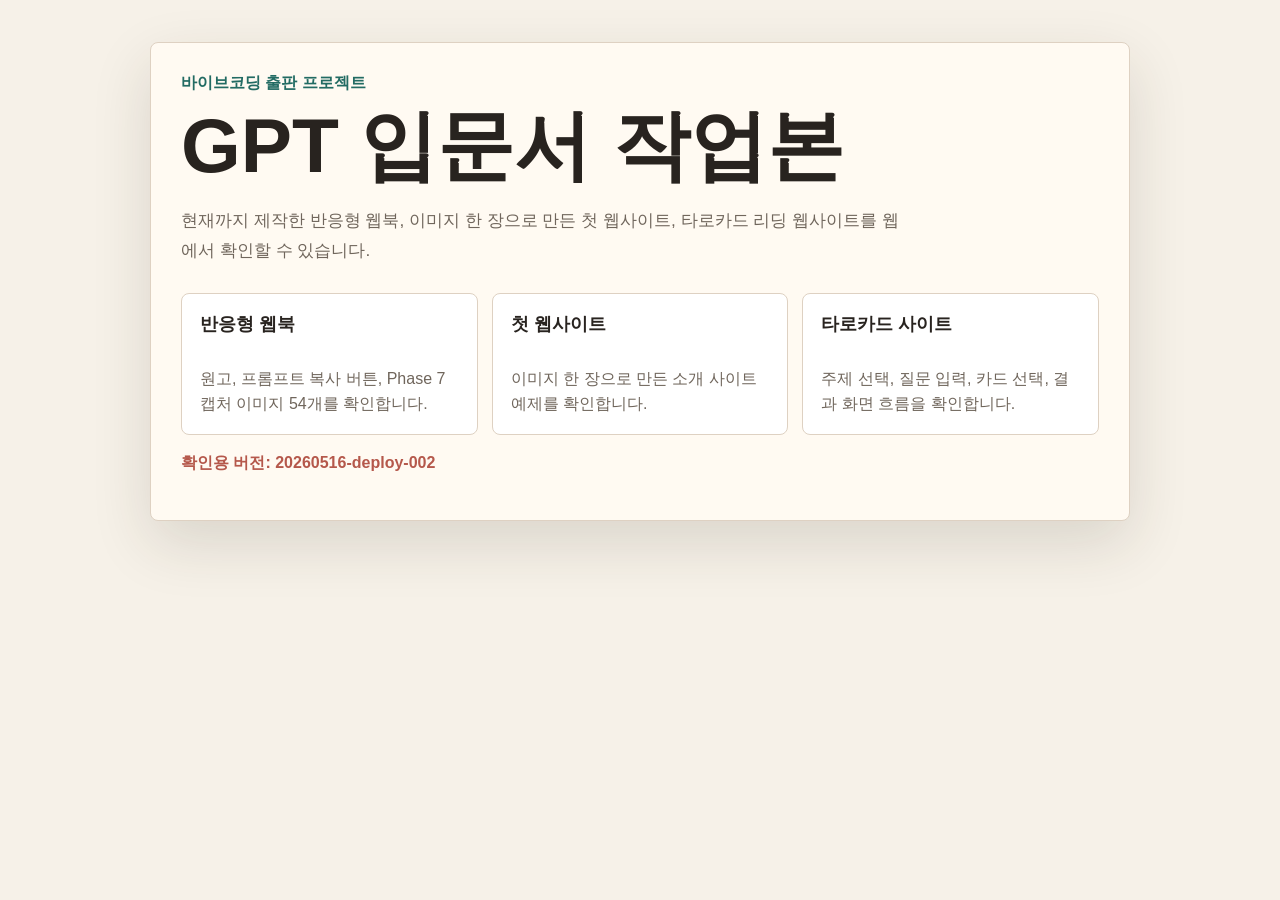
==== index.html @ 580c359a "docs: publish phase 7 web preview" ====
<!doctype html>
<html lang="ko">
  <head>
    <meta charset="utf-8">
    <meta name="viewport" content="width=device-width, initial-scale=1">
    <meta http-equiv="Cache-Control" content="no-cache, no-store, must-revalidate">
    <meta http-equiv="Pragma" content="no-cache">
    <meta http-equiv="Expires" content="0">
    <title>바이브코딩 GPT 입문서</title>
    <style>
      :root {
        --bg: #f6f1e8;
        --paper: #fffaf2;
        --ink: #28231f;
        --muted: #70665c;
        --line: #ded1c2;
        --teal: #226b63;
        --rose: #b5584b;
        --radius: 8px;
        color-scheme: light;
      }

      * {
        box-sizing: border-box;
      }

      body {
        margin: 0;
        min-height: 100vh;
        background: var(--bg);
        color: var(--ink);
        font-family: -apple-system, BlinkMacSystemFont, "Segoe UI", sans-serif;
      }

      main {
        width: min(980px, calc(100% - 32px));
        margin: 0 auto;
        padding: 42px 0;
      }

      .hero {
        padding: 30px;
        border: 1px solid var(--line);
        border-radius: var(--radius);
        background: var(--paper);
        box-shadow: 0 22px 60px rgba(48, 39, 30, 0.14);
      }

      .eyebrow {
        margin: 0 0 10px;
        color: var(--teal);
        font-weight: 900;
      }

      h1 {
        margin: 0;
        font-size: clamp(2.2rem, 7vw, 4.8rem);
        line-height: 1.08;
        letter-spacing: 0;
      }

      .lead {
        max-width: 720px;
        margin: 18px 0 0;
        color: var(--muted);
        font-size: 1.08rem;
        line-height: 1.75;
      }

      .link-grid {
        display: grid;
        grid-template-columns: repeat(3, minmax(0, 1fr));
        gap: 14px;
        margin-top: 28px;
      }

      a {
        display: grid;
        min-height: 142px;
        align-content: space-between;
        padding: 18px;
        border: 1px solid var(--line);
        border-radius: var(--radius);
        background: #fff;
        color: var(--ink);
        text-decoration: none;
      }

      a strong {
        font-size: 1.1rem;
      }

      a span {
        color: var(--muted);
        line-height: 1.55;
      }

      .version {
        margin-top: 18px;
        color: var(--rose);
        font-weight: 800;
      }

      @media (max-width: 720px) {
        main {
          width: min(100% - 24px, 520px);
          padding: 24px 0;
        }

        .hero {
          padding: 22px;
        }

        .link-grid {
          grid-template-columns: 1fr;
        }
      }
    </style>
  </head>
  <body>
    <!-- build: 20260516-deploy-002 -->
    <main>
      <section class="hero" aria-label="바이브코딩 GPT 입문서 보기">
        <p class="eyebrow">바이브코딩 출판 프로젝트</p>
        <h1>GPT 입문서 작업본</h1>
        <p class="lead">현재까지 제작한 반응형 웹북, 이미지 한 장으로 만든 첫 웹사이트, 타로카드 리딩 웹사이트를 웹에서 확인할 수 있습니다.</p>
        <div class="link-grid">
          <a href="./webbook/?v=20260516-deploy-002">
            <strong>반응형 웹북</strong>
            <span>원고, 프롬프트 복사 버튼, Phase 7 캡처 이미지 54개를 확인합니다.</span>
          </a>
          <a href="./examples/first-site/?v=20260516-deploy-002">
            <strong>첫 웹사이트</strong>
            <span>이미지 한 장으로 만든 소개 사이트 예제를 확인합니다.</span>
          </a>
          <a href="./examples/tarot-site/?v=20260516-deploy-002">
            <strong>타로카드 사이트</strong>
            <span>주제 선택, 질문 입력, 카드 선택, 결과 화면 흐름을 확인합니다.</span>
          </a>
        </div>
        <p class="version">확인용 버전: 20260516-deploy-002</p>
      </section>
    </main>
  </body>
</html>
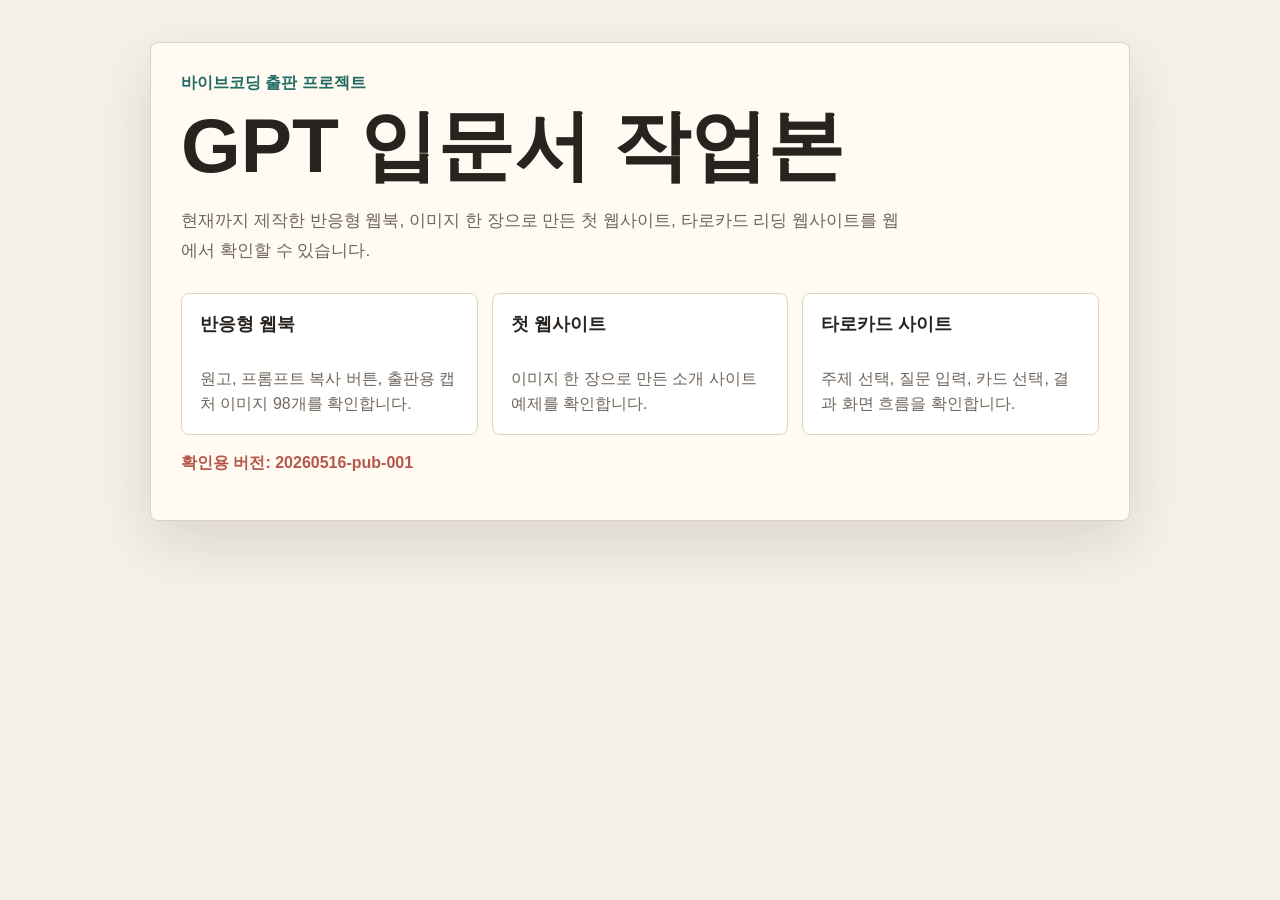
==== commit c68274a0: "docs: finalize publication preview" ====
--- a/index.html
+++ b/index.html
@@ -118,27 +118,27 @@
     </style>
   </head>
   <body>
-    <!-- build: 20260516-deploy-002 -->
+    <!-- build: 20260516-pub-001 -->
     <main>
       <section class="hero" aria-label="바이브코딩 GPT 입문서 보기">
         <p class="eyebrow">바이브코딩 출판 프로젝트</p>
         <h1>GPT 입문서 작업본</h1>
         <p class="lead">현재까지 제작한 반응형 웹북, 이미지 한 장으로 만든 첫 웹사이트, 타로카드 리딩 웹사이트를 웹에서 확인할 수 있습니다.</p>
         <div class="link-grid">
-          <a href="./webbook/?v=20260516-deploy-002">
+          <a href="./webbook/?v=20260516-pub-001">
             <strong>반응형 웹북</strong>
-            <span>원고, 프롬프트 복사 버튼, Phase 7 캡처 이미지 54개를 확인합니다.</span>
+            <span>원고, 프롬프트 복사 버튼, 출판용 캡처 이미지 98개를 확인합니다.</span>
           </a>
-          <a href="./examples/first-site/?v=20260516-deploy-002">
+          <a href="./examples/first-site/?v=20260516-pub-001">
             <strong>첫 웹사이트</strong>
             <span>이미지 한 장으로 만든 소개 사이트 예제를 확인합니다.</span>
           </a>
-          <a href="./examples/tarot-site/?v=20260516-deploy-002">
+          <a href="./examples/tarot-site/?v=20260516-pub-001">
             <strong>타로카드 사이트</strong>
             <span>주제 선택, 질문 입력, 카드 선택, 결과 화면 흐름을 확인합니다.</span>
           </a>
         </div>
-        <p class="version">확인용 버전: 20260516-deploy-002</p>
+        <p class="version">확인용 버전: 20260516-pub-001</p>
       </section>
     </main>
   </body>
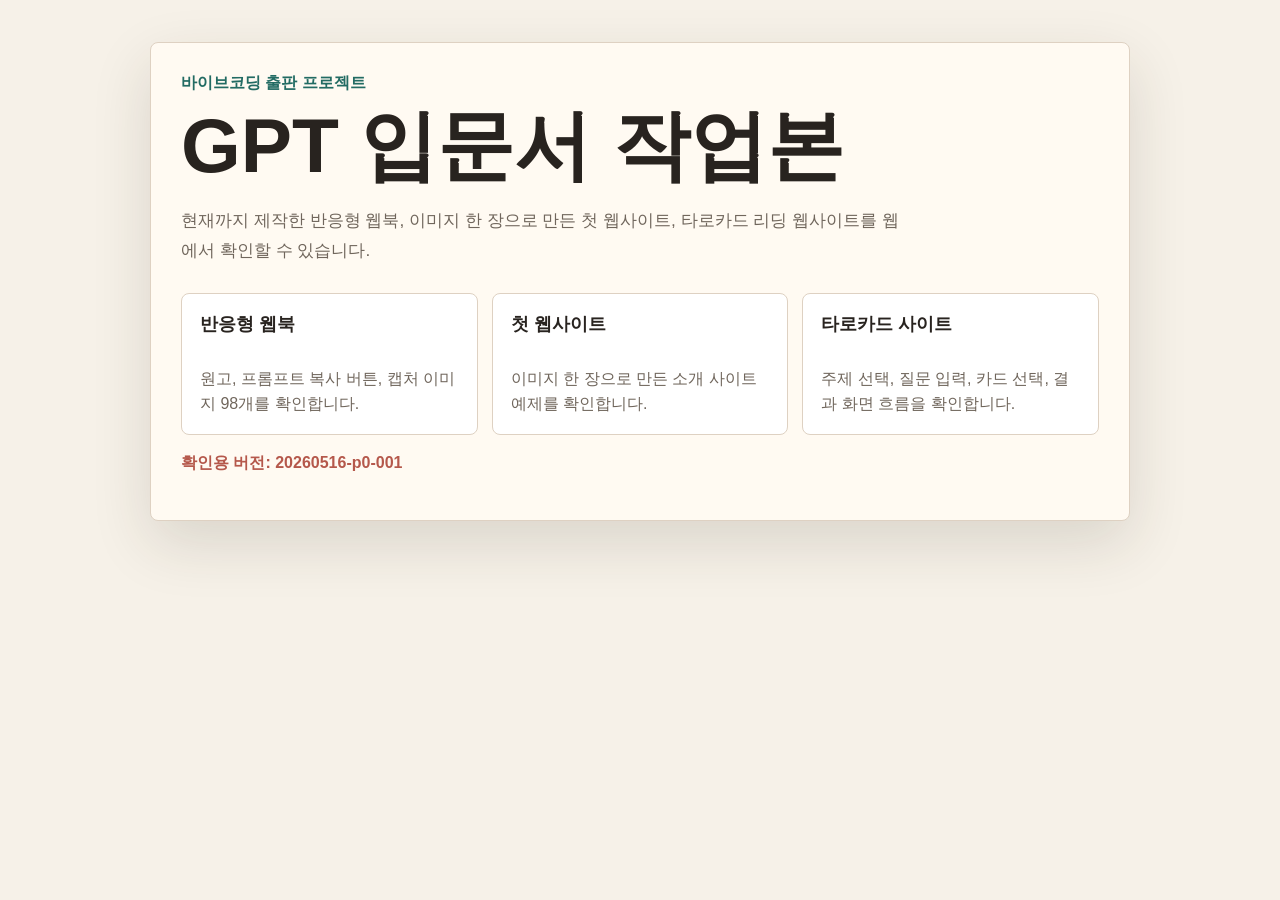
==== commit 75f9933b: "fix: resolve P0 webbook publication issues" ====
--- a/index.html
+++ b/index.html
@@ -118,27 +118,27 @@
     </style>
   </head>
   <body>
-    <!-- build: 20260516-pub-001 -->
+    <!-- build: 20260516-p0-001 -->
     <main>
       <section class="hero" aria-label="바이브코딩 GPT 입문서 보기">
         <p class="eyebrow">바이브코딩 출판 프로젝트</p>
         <h1>GPT 입문서 작업본</h1>
         <p class="lead">현재까지 제작한 반응형 웹북, 이미지 한 장으로 만든 첫 웹사이트, 타로카드 리딩 웹사이트를 웹에서 확인할 수 있습니다.</p>
         <div class="link-grid">
-          <a href="./webbook/?v=20260516-pub-001">
+          <a href="./webbook/?v=20260516-p0-001">
             <strong>반응형 웹북</strong>
-            <span>원고, 프롬프트 복사 버튼, 출판용 캡처 이미지 98개를 확인합니다.</span>
+            <span>원고, 프롬프트 복사 버튼, 캡처 이미지 98개를 확인합니다.</span>
           </a>
-          <a href="./examples/first-site/?v=20260516-pub-001">
+          <a href="./examples/first-site/?v=20260516-p0-001">
             <strong>첫 웹사이트</strong>
             <span>이미지 한 장으로 만든 소개 사이트 예제를 확인합니다.</span>
           </a>
-          <a href="./examples/tarot-site/?v=20260516-pub-001">
+          <a href="./examples/tarot-site/?v=20260516-p0-001">
             <strong>타로카드 사이트</strong>
             <span>주제 선택, 질문 입력, 카드 선택, 결과 화면 흐름을 확인합니다.</span>
           </a>
         </div>
-        <p class="version">확인용 버전: 20260516-pub-001</p>
+        <p class="version">확인용 버전: 20260516-p0-001</p>
       </section>
     </main>
   </body>
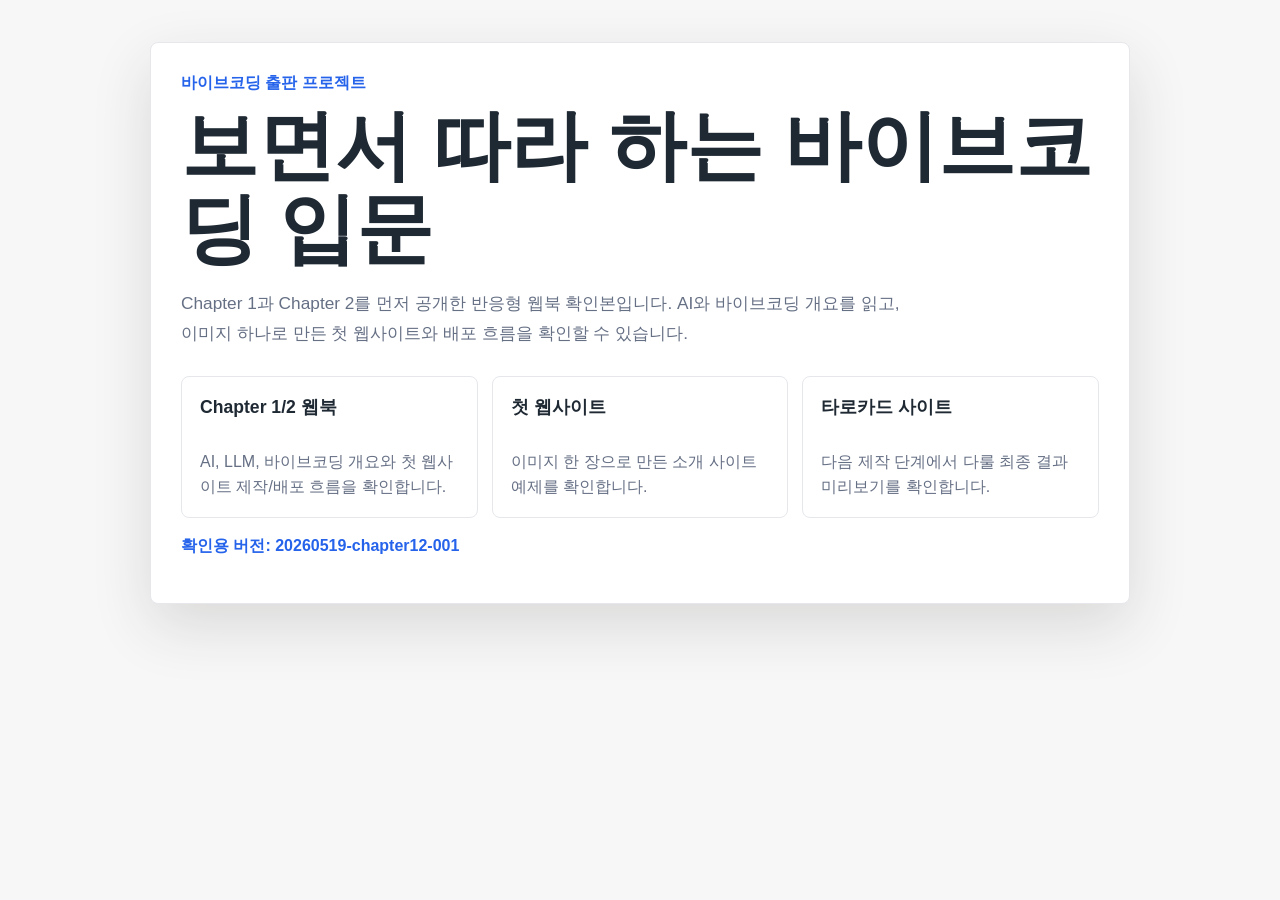
==== commit 4d1ca50b: "docs: publish chapter 1 and 2 webbook preview" ====
--- a/index.html
+++ b/index.html
@@ -6,16 +6,16 @@
     <meta http-equiv="Cache-Control" content="no-cache, no-store, must-revalidate">
     <meta http-equiv="Pragma" content="no-cache">
     <meta http-equiv="Expires" content="0">
-    <title>바이브코딩 GPT 입문서</title>
+    <title>보면서 따라 하는 바이브코딩 입문</title>
     <style>
       :root {
-        --bg: #f6f1e8;
-        --paper: #fffaf2;
-        --ink: #28231f;
-        --muted: #70665c;
-        --line: #ded1c2;
-        --teal: #226b63;
-        --rose: #b5584b;
+        --bg: #f7f7f8;
+        --paper: #ffffff;
+        --ink: #1f2933;
+        --muted: #667085;
+        --line: #e5e7eb;
+        --teal: #2563eb;
+        --rose: #2563eb;
         --radius: 8px;
         color-scheme: light;
       }
@@ -118,27 +118,27 @@
     </style>
   </head>
   <body>
-    <!-- build: 20260516-p0-001 -->
+    <!-- build: 20260519-chapter12-001 -->
     <main>
       <section class="hero" aria-label="바이브코딩 GPT 입문서 보기">
         <p class="eyebrow">바이브코딩 출판 프로젝트</p>
-        <h1>GPT 입문서 작업본</h1>
-        <p class="lead">현재까지 제작한 반응형 웹북, 이미지 한 장으로 만든 첫 웹사이트, 타로카드 리딩 웹사이트를 웹에서 확인할 수 있습니다.</p>
+        <h1>보면서 따라 하는 바이브코딩 입문</h1>
+        <p class="lead">Chapter 1과 Chapter 2를 먼저 공개한 반응형 웹북 확인본입니다. AI와 바이브코딩 개요를 읽고, 이미지 하나로 만든 첫 웹사이트와 배포 흐름을 확인할 수 있습니다.</p>
         <div class="link-grid">
-          <a href="./webbook/?v=20260516-p0-001">
-            <strong>반응형 웹북</strong>
-            <span>원고, 프롬프트 복사 버튼, 캡처 이미지 98개를 확인합니다.</span>
+          <a href="./webbook/?v=20260519-chapter12-001">
+            <strong>Chapter 1/2 웹북</strong>
+            <span>AI, LLM, 바이브코딩 개요와 첫 웹사이트 제작/배포 흐름을 확인합니다.</span>
           </a>
-          <a href="./examples/first-site/?v=20260516-p0-001">
+          <a href="./examples/first-site/?v=20260519-chapter12-001">
             <strong>첫 웹사이트</strong>
             <span>이미지 한 장으로 만든 소개 사이트 예제를 확인합니다.</span>
           </a>
-          <a href="./examples/tarot-site/?v=20260516-p0-001">
+          <a href="./examples/tarot-site/?v=20260519-chapter12-001">
             <strong>타로카드 사이트</strong>
-            <span>주제 선택, 질문 입력, 카드 선택, 결과 화면 흐름을 확인합니다.</span>
+            <span>다음 제작 단계에서 다룰 최종 결과 미리보기를 확인합니다.</span>
           </a>
         </div>
-        <p class="version">확인용 버전: 20260516-p0-001</p>
+        <p class="version">확인용 버전: 20260519-chapter12-001</p>
       </section>
     </main>
   </body>
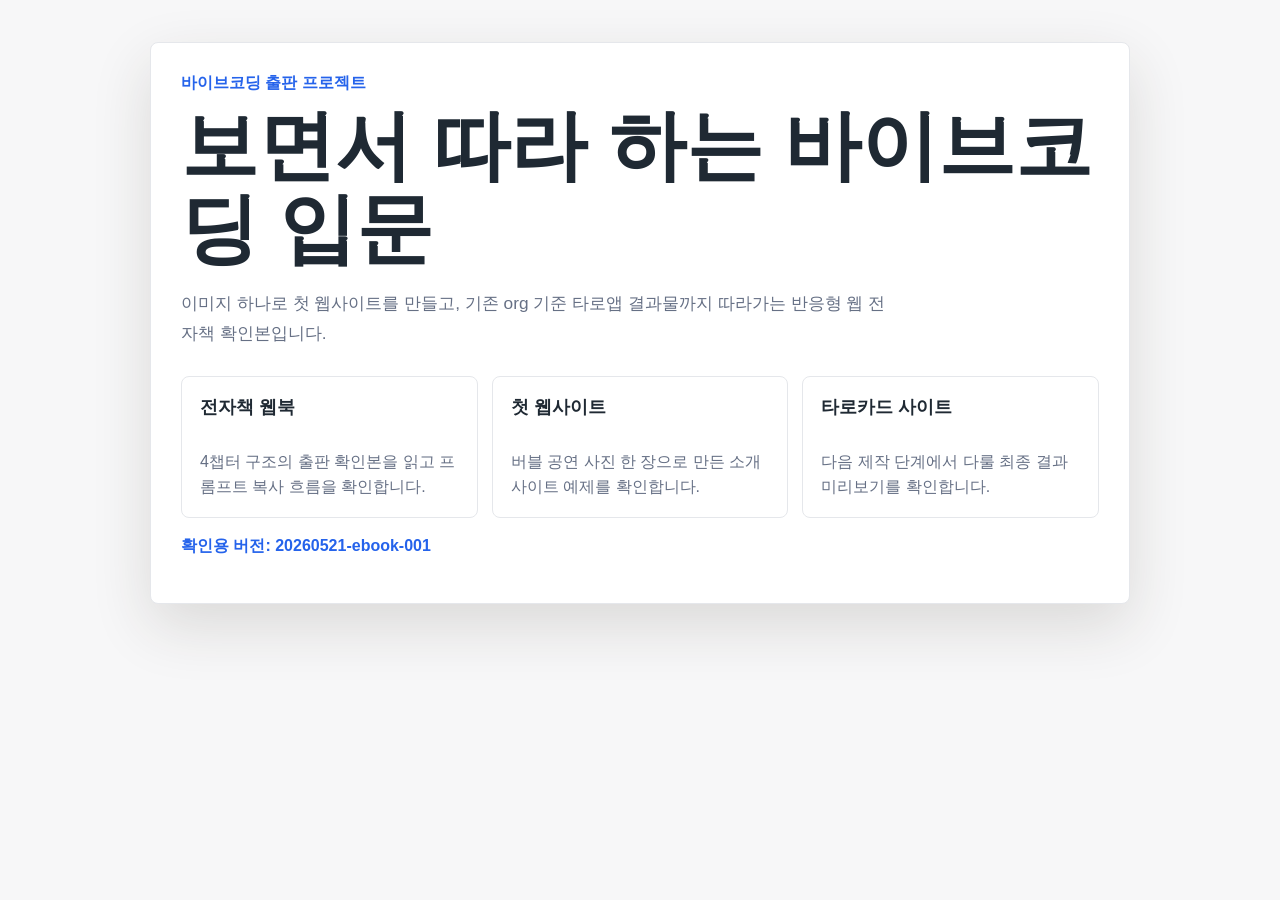
==== commit 72ee1919: "docs: publish ebook draft with updated examples" ====
--- a/index.html
+++ b/index.html
@@ -118,27 +118,27 @@
     </style>
   </head>
   <body>
-    <!-- build: 20260519-chapter12-001 -->
+    <!-- build: 20260521-ebook-001 -->
     <main>
       <section class="hero" aria-label="바이브코딩 GPT 입문서 보기">
         <p class="eyebrow">바이브코딩 출판 프로젝트</p>
         <h1>보면서 따라 하는 바이브코딩 입문</h1>
-        <p class="lead">Chapter 1과 Chapter 2를 먼저 공개한 반응형 웹북 확인본입니다. AI와 바이브코딩 개요를 읽고, 이미지 하나로 만든 첫 웹사이트와 배포 흐름을 확인할 수 있습니다.</p>
+        <p class="lead">이미지 하나로 첫 웹사이트를 만들고, 기존 org 기준 타로앱 결과물까지 따라가는 반응형 웹 전자책 확인본입니다.</p>
         <div class="link-grid">
-          <a href="./webbook/?v=20260519-chapter12-001">
-            <strong>Chapter 1/2 웹북</strong>
-            <span>AI, LLM, 바이브코딩 개요와 첫 웹사이트 제작/배포 흐름을 확인합니다.</span>
+          <a href="./webbook/?v=20260521-ebook-001">
+            <strong>전자책 웹북</strong>
+            <span>4챕터 구조의 출판 확인본을 읽고 프롬프트 복사 흐름을 확인합니다.</span>
           </a>
-          <a href="./examples/first-site/?v=20260519-chapter12-001">
+          <a href="./examples/first-site/?v=20260521-ebook-001">
             <strong>첫 웹사이트</strong>
-            <span>이미지 한 장으로 만든 소개 사이트 예제를 확인합니다.</span>
+            <span>버블 공연 사진 한 장으로 만든 소개 사이트 예제를 확인합니다.</span>
           </a>
-          <a href="./examples/tarot-site/?v=20260519-chapter12-001">
+          <a href="./examples/tarot-site/?v=20260521-ebook-001">
             <strong>타로카드 사이트</strong>
             <span>다음 제작 단계에서 다룰 최종 결과 미리보기를 확인합니다.</span>
           </a>
         </div>
-        <p class="version">확인용 버전: 20260519-chapter12-001</p>
+        <p class="version">확인용 버전: 20260521-ebook-001</p>
       </section>
     </main>
   </body>
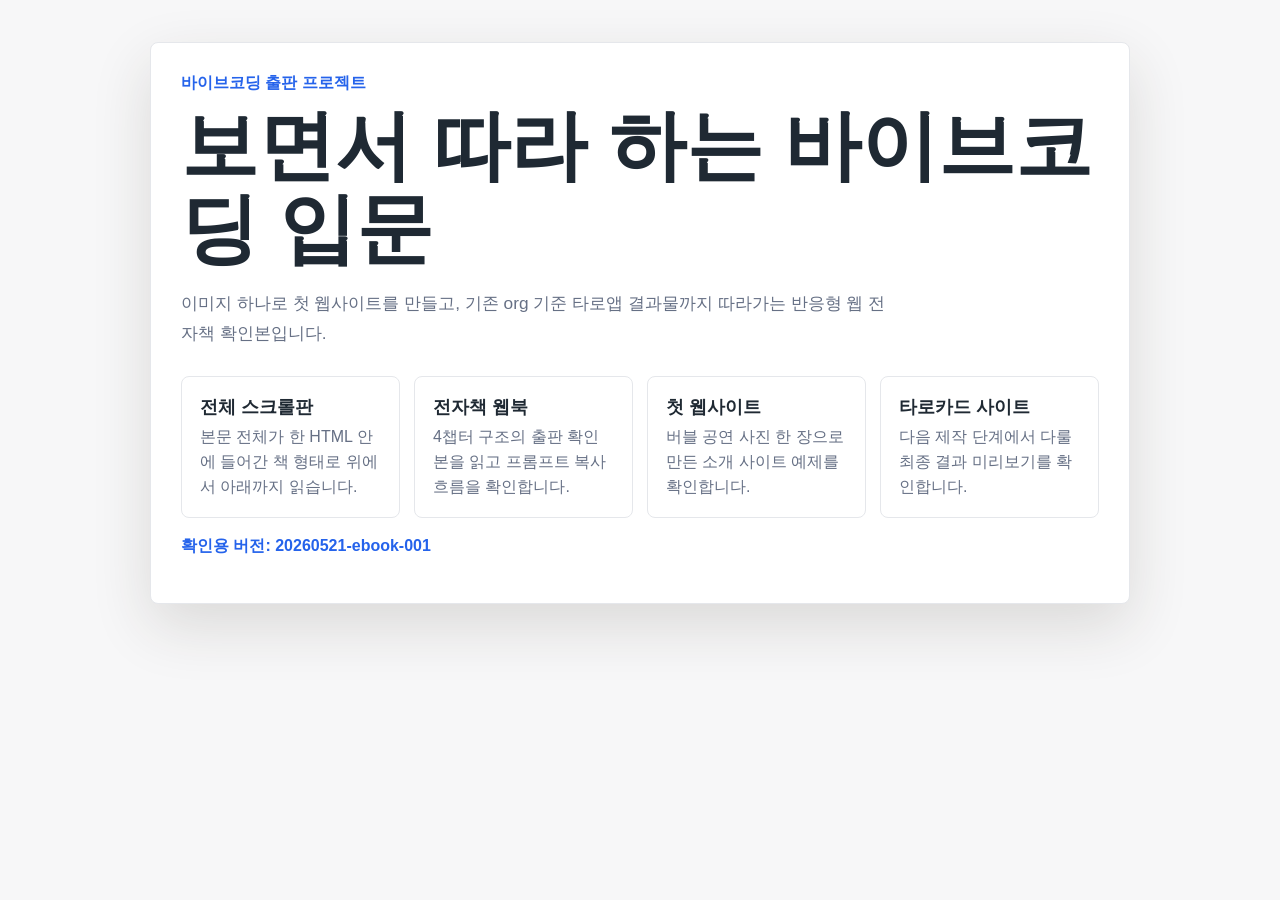
==== commit df8837eb: "docs: add full scroll ebook html" ====
--- a/index.html
+++ b/index.html
@@ -69,7 +69,7 @@
 
       .link-grid {
         display: grid;
-        grid-template-columns: repeat(3, minmax(0, 1fr));
+        grid-template-columns: repeat(auto-fit, minmax(190px, 1fr));
         gap: 14px;
         margin-top: 28px;
       }
@@ -125,6 +125,10 @@
         <h1>보면서 따라 하는 바이브코딩 입문</h1>
         <p class="lead">이미지 하나로 첫 웹사이트를 만들고, 기존 org 기준 타로앱 결과물까지 따라가는 반응형 웹 전자책 확인본입니다.</p>
         <div class="link-grid">
+          <a href="./webbook/full.html?v=20260521-fullbook-001">
+            <strong>전체 스크롤판</strong>
+            <span>본문 전체가 한 HTML 안에 들어간 책 형태로 위에서 아래까지 읽습니다.</span>
+          </a>
           <a href="./webbook/?v=20260521-ebook-001">
             <strong>전자책 웹북</strong>
             <span>4챕터 구조의 출판 확인본을 읽고 프롬프트 복사 흐름을 확인합니다.</span>
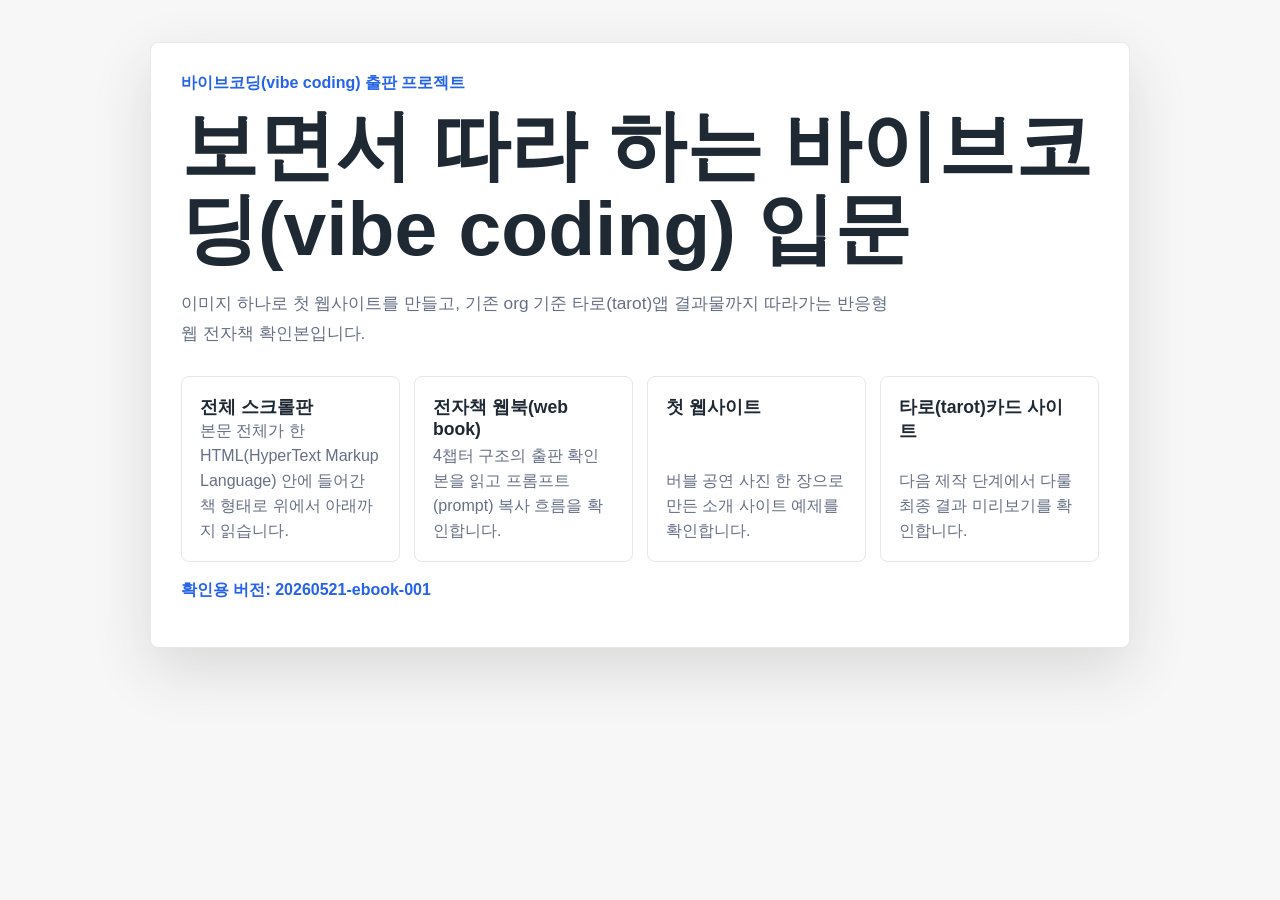
==== commit 7bb670e7: "docs: add expanded term labels to ebook" ====
--- a/index.html
+++ b/index.html
@@ -6,7 +6,7 @@
     <meta http-equiv="Cache-Control" content="no-cache, no-store, must-revalidate">
     <meta http-equiv="Pragma" content="no-cache">
     <meta http-equiv="Expires" content="0">
-    <title>보면서 따라 하는 바이브코딩 입문</title>
+    <title>보면서 따라 하는 바이브코딩(vibe coding) 입문</title>
     <style>
       :root {
         --bg: #f7f7f8;
@@ -120,25 +120,25 @@
   <body>
     <!-- build: 20260521-ebook-001 -->
     <main>
-      <section class="hero" aria-label="바이브코딩 GPT 입문서 보기">
-        <p class="eyebrow">바이브코딩 출판 프로젝트</p>
-        <h1>보면서 따라 하는 바이브코딩 입문</h1>
-        <p class="lead">이미지 하나로 첫 웹사이트를 만들고, 기존 org 기준 타로앱 결과물까지 따라가는 반응형 웹 전자책 확인본입니다.</p>
+      <section class="hero" aria-label="바이브코딩(vibe coding) GPT(Generative Pre-trained Transformer) 입문서 보기">
+        <p class="eyebrow">바이브코딩(vibe coding) 출판 프로젝트</p>
+        <h1>보면서 따라 하는 바이브코딩(vibe coding) 입문</h1>
+        <p class="lead">이미지 하나로 첫 웹사이트를 만들고, 기존 org 기준 타로(tarot)앱 결과물까지 따라가는 반응형 웹 전자책 확인본입니다.</p>
         <div class="link-grid">
           <a href="./webbook/full.html?v=20260521-fullbook-001">
             <strong>전체 스크롤판</strong>
-            <span>본문 전체가 한 HTML 안에 들어간 책 형태로 위에서 아래까지 읽습니다.</span>
+            <span>본문 전체가 한 HTML(HyperText Markup Language) 안에 들어간 책 형태로 위에서 아래까지 읽습니다.</span>
           </a>
           <a href="./webbook/?v=20260521-ebook-001">
-            <strong>전자책 웹북</strong>
-            <span>4챕터 구조의 출판 확인본을 읽고 프롬프트 복사 흐름을 확인합니다.</span>
+            <strong>전자책 웹북(web book)</strong>
+            <span>4챕터 구조의 출판 확인본을 읽고 프롬프트(prompt) 복사 흐름을 확인합니다.</span>
           </a>
           <a href="./examples/first-site/?v=20260521-ebook-001">
             <strong>첫 웹사이트</strong>
             <span>버블 공연 사진 한 장으로 만든 소개 사이트 예제를 확인합니다.</span>
           </a>
           <a href="./examples/tarot-site/?v=20260521-ebook-001">
-            <strong>타로카드 사이트</strong>
+            <strong>타로(tarot)카드 사이트</strong>
             <span>다음 제작 단계에서 다룰 최종 결과 미리보기를 확인합니다.</span>
           </a>
         </div>
